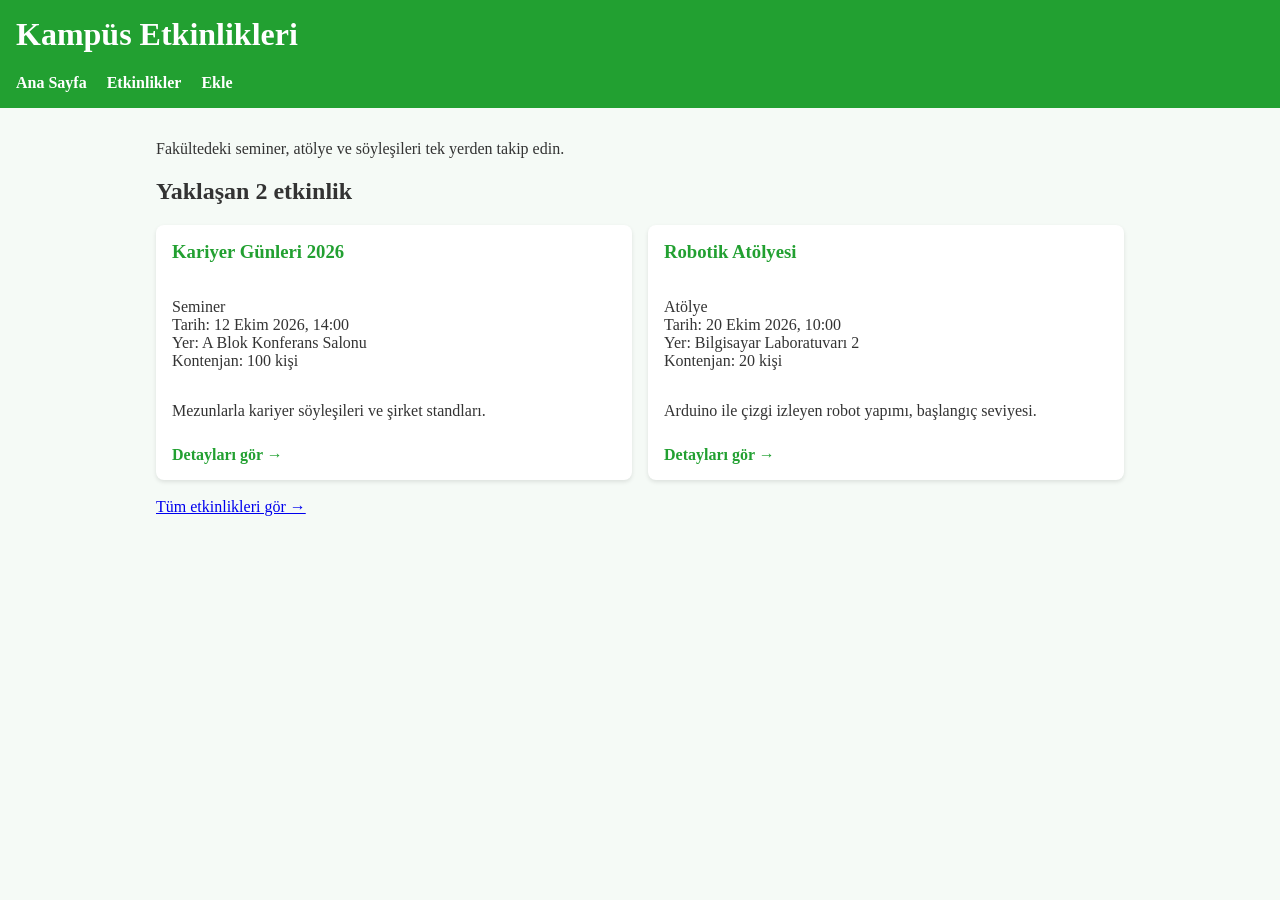
==== index.html @ a3e6781d "Add files via upload" ====
<!DOCTYPE html>
<html lang="tr">
<head>
  <meta charset="UTF-8">
  <meta name="viewport" content="width=device-width, initial-scale=1.0">
  <title>Kampüs Etkinlikleri</title>
  <link rel="stylesheet" href="css/C2221031010.css">
  <script type="module" src="js/event-list.js"></script>
</head>
<body>
  <header>
    <h1>Kampüs Etkinlikleri</h1>
    <nav>
      <a href="index.html">Ana Sayfa</a>
      <a href="etkinlikler.html">Etkinlikler</a>
      <a href="etkinlik-ekle.html">Ekle</a>
    </nav>
  </header>
  <main>
    <p>Fakültedeki seminer, atölye ve söyleşileri tek yerden takip edin.</p>
    <h2>Yaklaşan 2 etkinlik</h2>
    <section id="etkinlik-listesi" class="etkinlik-listesi" data-limit="2"></section>
    <br>
    <a href="etkinlikler.html">Tüm etkinlikleri gör →</a>
  </main>
</body>
</html>
---- css/C2221031010.css ----
/* Ad Soyad 20231047 */
:root {
  --no: 20231047;
  --ton: 127;
  --renk-ana: hsl(var(--ton) 65% 38%);
  --renk-zemin: hsl(var(--ton) 30% 97%);
  --renk-hata: #dc3545;
  --renk-basari: #28a745;
  --font: "Palatino Linotype", serif;
  --bosluk-m: 1rem;
  --kose: 8px;
}

* { box-sizing: border-box; }

body { 
  font-family: var(--font); 
  background-color: var(--renk-zemin);
  color: #333;
  margin: 0;
  padding: 0;
}

header {
  background-color: var(--renk-ana);
  color: white;
  padding: var(--bosluk-m);
}

header h1 { margin-top: 0; }

nav a {
  color: white;
  margin-right: 1rem;
  text-decoration: none;
  font-weight: bold;
}

nav a:hover { text-decoration: underline; }

main {
  padding: var(--bosluk-m);
  max-width: 1000px;
  margin: 0 auto;
}

/* Tablodan Karta Dönüşüm ve Grid */
section.etkinlik-listesi {
  display: grid;
  gap: var(--bosluk-m);
  grid-template-columns: 1fr;
}

@media (min-width: 768px) {
  section.etkinlik-listesi { grid-template-columns: repeat(3, 1fr); }
  section.etkinlik-listesi[data-limit="2"] { grid-template-columns: repeat(2, 1fr); }
}

article.kart {
  background: white;
  padding: var(--bosluk-m);
  border-radius: var(--kose);
  box-shadow: 0 2px 4px rgba(0,0,0,0.1);
  display: flex;
  flex-direction: column;
}

article h3 { margin-top: 0; color: var(--renk-ana); }

article a {
  color: var(--renk-ana);
  text-decoration: none;
  font-weight: bold;
  margin-top: auto;
  display: inline-block;
  padding-top: 10px;
}

/* Detay Sayfası */
.detay-grid {
  display: flex;
  flex-direction: column;
  gap: var(--bosluk-m);
}

@media (min-width: 768px) {
  .detay-grid { flex-direction: row; }
  .detay-grid img.afis { max-width: 300px; }
}

img.afis {
  width: 100%;
  height: auto;
  border-radius: var(--kose);
  object-fit: cover;
}

dl { margin-top: 0; }
dt { font-weight: bold; color: var(--renk-ana); margin-top: 0.5rem; }
dd { margin-left: 0; margin-bottom: 0.5rem; }

/* Filtreler */
.filtre {
  display: grid;
  gap: 0.5rem;
  margin-bottom: 1rem;
  background: white;
  padding: var(--bosluk-m);
  border-radius: var(--kose);
  box-shadow: 0 2px 4px rgba(0,0,0,0.1);
}

@media (min-width: 768px) {
  .filtre {
    grid-template-columns: auto 1fr auto 1fr;
    align-items: center;
  }
}

/* Formlar */
form.form-container {
  display: flex;
  flex-direction: column;
  gap: 0.8rem;
  max-width: 500px;
  background: white;
  padding: var(--bosluk-m);
  border-radius: var(--kose);
  box-shadow: 0 2px 4px rgba(0,0,0,0.1);
}

label { font-weight: bold; display: block; }
.zorunlu { color: var(--renk-hata); }

input, select, textarea {
  width: 100%;
  padding: 0.5rem;
  border: 1px solid #ccc;
  border-radius: 4px;
  font-family: inherit;
}

textarea { min-height: 100px; resize: vertical; }

/* Hatalı alan kontrolü (JS ile sınıf eklenince veya aria-invalid=true olunca) */
input[aria-invalid="true"], 
select[aria-invalid="true"], 
textarea[aria-invalid="true"] {
  border-color: var(--renk-hata);
}

.hata-mesaji {
  color: var(--renk-hata);
  font-size: 0.85rem;
  margin-top: -0.5rem;
  display: block;
}

button {
  background-color: var(--renk-ana);
  color: white;
  padding: 0.7rem;
  border: none;
  border-radius: 4px;
  cursor: pointer;
  font-size: 1rem;
  font-weight: bold;
  margin-top: 0.5rem;
}

button:hover { opacity: 0.9; }

.basari-kutu, .hata-kutu {
  padding: 1rem;
  border-radius: var(--kose);
  margin-top: 1rem;
  font-weight: bold;
}
.basari-kutu { background-color: #d4edda; color: #155724; border: 1px solid #c3e6cb; }
.basari-kutu pre { font-weight: normal; background: #f8f9fa; padding: 0.5rem; border-radius: 4px; overflow-x: auto;}
.hata-kutu { background-color: #f8d7da; color: #721c24; border: 1px solid #f5c6cb; }
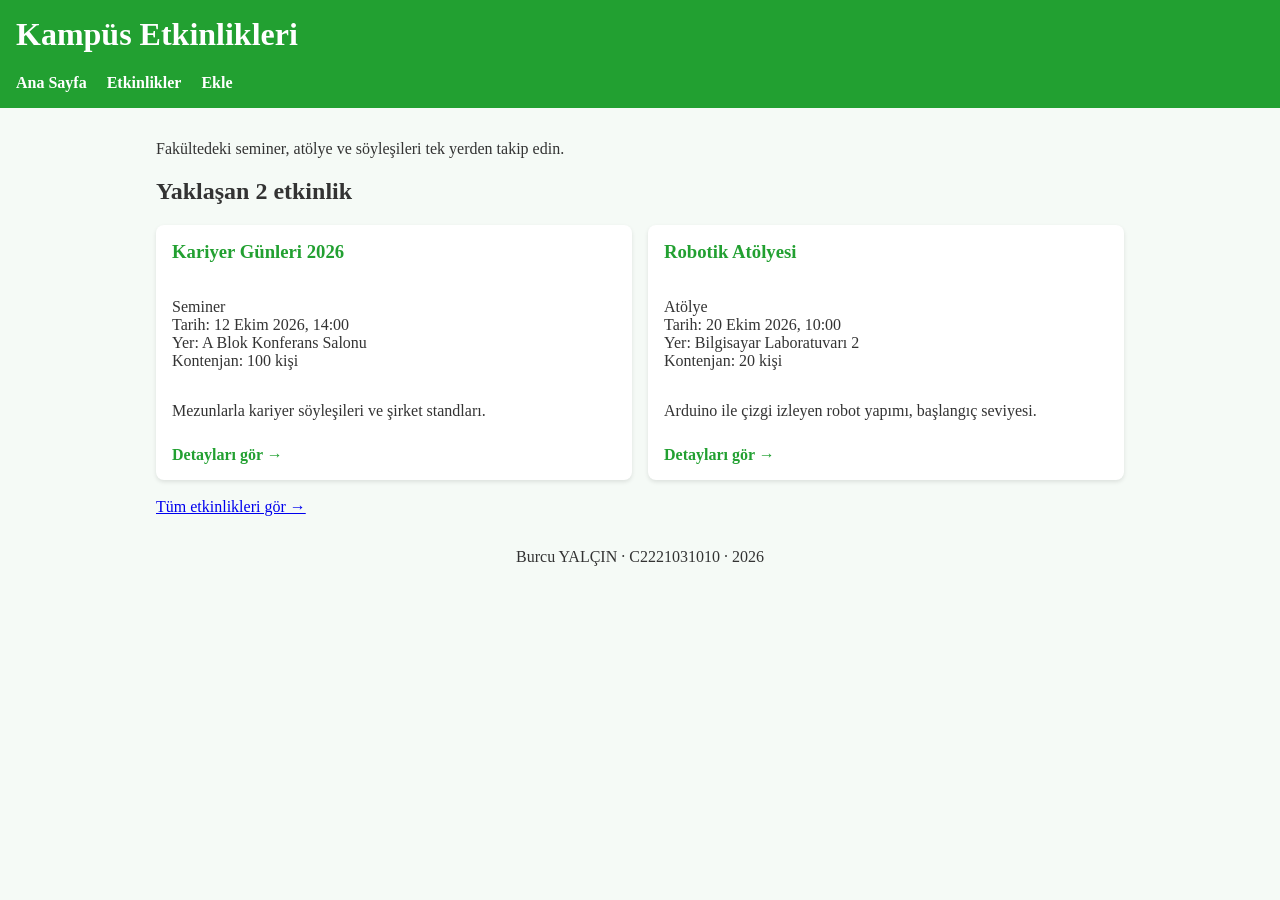
==== commit 96bb8f14: "update" ====
--- a/index.html
+++ b/index.html
@@ -23,5 +23,8 @@
     <br>
     <a href="etkinlikler.html">Tüm etkinlikleri gör →</a>
   </main>
+  <footer style="text-align: center;">
+    <p>Burcu YALÇIN · C2221031010 · 2026</p>
+  </footer>
 </body>
 </html>
